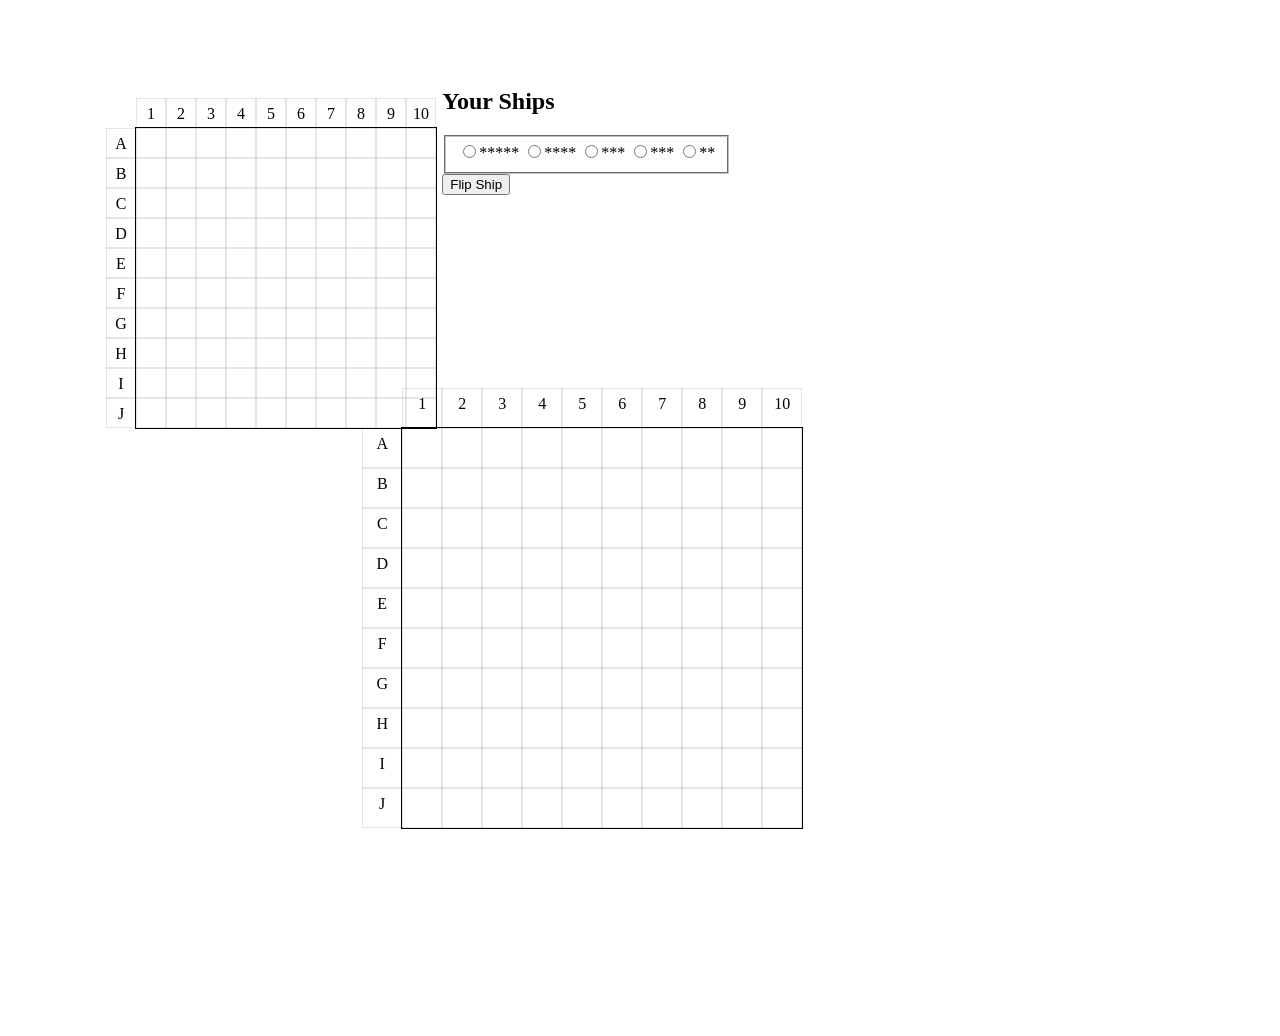
==== index.html @ b9063827 "restucture" ====
<!doctype html>
<html class="no-js" lang="">
    <head>
        <meta charset="utf-8">
        <meta http-equiv="x-ua-compatible" content="ie=edge">
        <title>Battleship!</title>
        <meta name="viewport" content="width=device-width, initial-scale=1">
        <link rel="manifest" href="site.webmanifest">
        <link rel="stylesheet" href="css/main.css">
    </head>
    <body>
	<div id="app">
		<div class="board opponent">
			<div class="legend axis-x">
				<div class="point" style="width:10%;height:10%">1</div>
				<div class="point" style="width:10%;height:10%">2</div>
				<div class="point" style="width:10%;height:10%">3</div>
				<div class="point" style="width:10%;height:10%">4</div>
				<div class="point" style="width:10%;height:10%">5</div>
				<div class="point" style="width:10%;height:10%">6</div>
				<div class="point" style="width:10%;height:10%">7</div>
				<div class="point" style="width:10%;height:10%">8</div>
				<div class="point" style="width:10%;height:10%">9</div>
				<div class="point" style="width:10%;height:10%">10</div>
			</div>
			<div class="legend axis-y">
				<div class="point" style="width:10%;height:10%">A</div>
				<div class="point" style="width:10%;height:10%">B</div>
				<div class="point" style="width:10%;height:10%">C</div>
				<div class="point" style="width:10%;height:10%">D</div>
				<div class="point" style="width:10%;height:10%">E</div>
				<div class="point" style="width:10%;height:10%">F</div>
				<div class="point" style="width:10%;height:10%">G</div>
				<div class="point" style="width:10%;height:10%">H</div>
				<div class="point" style="width:10%;height:10%">I</div>
				<div class="point" style="width:10%;height:10%">J</div>
			</div>
			<!-- INSTEAD OF DATA-COORDINATE, MAP OUT BY DATA-HORIZONTAL-POINT AND DATA-VERTICAL-POINT -->
			<div class="square" style="width:10%;height:10%" data-coordinate="1,1"></div>
			<div class="square" style="width:10%;height:10%" data-coordinate="2,1"></div>
			<div class="square" style="width:10%;height:10%" data-coordinate="3,1"></div>
			<div class="square" style="width:10%;height:10%" data-coordinate="4,1"></div>
			<div class="square" style="width:10%;height:10%" data-coordinate="5,1"></div>
			<div class="square" style="width:10%;height:10%" data-coordinate="6,1"></div>
			<div class="square" style="width:10%;height:10%" data-coordinate="7,1"></div>
			<div class="square" style="width:10%;height:10%" data-coordinate="8,1"></div>
			<div class="square" style="width:10%;height:10%" data-coordinate="9,1"></div>
			<div class="square" style="width:10%;height:10%" data-coordinate="10,1"></div>

			<div class="square" style="width:10%;height:10%" data-coordinate="1,2"></div>
			<div class="square" style="width:10%;height:10%" data-coordinate="2,2"></div>
			<div class="square" style="width:10%;height:10%" data-coordinate="3,2"></div>
			<div class="square" style="width:10%;height:10%" data-coordinate="4,2"></div>
			<div class="square" style="width:10%;height:10%" data-coordinate="5,2"></div>
			<div class="square" style="width:10%;height:10%" data-coordinate="6,2"></div>
			<div class="square" style="width:10%;height:10%" data-coordinate="7,2"></div>
			<div class="square" style="width:10%;height:10%" data-coordinate="8,2"></div>
			<div class="square" style="width:10%;height:10%" data-coordinate="9,2"></div>
			<div class="square" style="width:10%;height:10%" data-coordinate="10,2"></div>

			<div class="square" style="width:10%;height:10%" data-coordinate="1,3"></div>
			<div class="square" style="width:10%;height:10%" data-coordinate="2,3"></div>
			<div class="square" style="width:10%;height:10%" data-coordinate="3,3"></div>
			<div class="square" style="width:10%;height:10%" data-coordinate="4,3"></div>
			<div class="square" style="width:10%;height:10%" data-coordinate="5,3"></div>
			<div class="square" style="width:10%;height:10%" data-coordinate="6,3"></div>
			<div class="square" style="width:10%;height:10%" data-coordinate="7,3"></div>
			<div class="square" style="width:10%;height:10%" data-coordinate="8,3"></div>
			<div class="square" style="width:10%;height:10%" data-coordinate="9,3"></div>
			<div class="square" style="width:10%;height:10%" data-coordinate="10,3"></div>

			<div class="square" style="width:10%;height:10%" data-coordinate="1,4"></div>
			<div class="square" style="width:10%;height:10%" data-coordinate="2,4"></div>
			<div class="square" style="width:10%;height:10%" data-coordinate="3,4"></div>
			<div class="square" style="width:10%;height:10%" data-coordinate="4,4"></div>
			<div class="square" style="width:10%;height:10%" data-coordinate="5,4"></div>
			<div class="square" style="width:10%;height:10%" data-coordinate="6,4"></div>
			<div class="square" style="width:10%;height:10%" data-coordinate="7,4"></div>
			<div class="square" style="width:10%;height:10%" data-coordinate="8,4"></div>
			<div class="square" style="width:10%;height:10%" data-coordinate="9,4"></div>
			<div class="square" style="width:10%;height:10%" data-coordinate="10,4"></div>

			<div class="square" style="width:10%;height:10%" data-coordinate="1,5"></div>
			<div class="square" style="width:10%;height:10%" data-coordinate="2,5"></div>
			<div class="square" style="width:10%;height:10%" data-coordinate="3,5"></div>
			<div class="square" style="width:10%;height:10%" data-coordinate="4,5"></div>
			<div class="square" style="width:10%;height:10%" data-coordinate="5,5"></div>
			<div class="square" style="width:10%;height:10%" data-coordinate="6,5"></div>
			<div class="square" style="width:10%;height:10%" data-coordinate="7,5"></div>
			<div class="square" style="width:10%;height:10%" data-coordinate="8,5"></div>
			<div class="square" style="width:10%;height:10%" data-coordinate="9,5"></div>
			<div class="square" style="width:10%;height:10%" data-coordinate="10,5"></div>

			<div class="square" style="width:10%;height:10%" data-coordinate="1,6"></div>
			<div class="square" style="width:10%;height:10%" data-coordinate="2,6"></div>
			<div class="square" style="width:10%;height:10%" data-coordinate="3,6"></div>
			<div class="square" style="width:10%;height:10%" data-coordinate="4,6"></div>
			<div class="square" style="width:10%;height:10%" data-coordinate="5,6"></div>
			<div class="square" style="width:10%;height:10%" data-coordinate="6,6"></div>
			<div class="square" style="width:10%;height:10%" data-coordinate="7,6"></div>
			<div class="square" style="width:10%;height:10%" data-coordinate="8,6"></div>
			<div class="square" style="width:10%;height:10%" data-coordinate="9,6"></div>
			<div class="square" style="width:10%;height:10%" data-coordinate="10,6"></div>

			<div class="square" style="width:10%;height:10%" data-coordinate="1,7"></div>
			<div class="square" style="width:10%;height:10%" data-coordinate="2,7"></div>
			<div class="square" style="width:10%;height:10%" data-coordinate="3,7"></div>
			<div class="square" style="width:10%;height:10%" data-coordinate="4,7"></div>
			<div class="square" style="width:10%;height:10%" data-coordinate="5,7"></div>
			<div class="square" style="width:10%;height:10%" data-coordinate="6,7"></div>
			<div class="square" style="width:10%;height:10%" data-coordinate="7,7"></div>
			<div class="square" style="width:10%;height:10%" data-coordinate="8,7"></div>
			<div class="square" style="width:10%;height:10%" data-coordinate="9,7"></div>
			<div class="square" style="width:10%;height:10%" data-coordinate="10,7"></div>

			<div class="square" style="width:10%;height:10%" data-coordinate="1,8"></div>
			<div class="square" style="width:10%;height:10%" data-coordinate="2,8"></div>
			<div class="square" style="width:10%;height:10%" data-coordinate="3,8"></div>
			<div class="square" style="width:10%;height:10%" data-coordinate="4,8"></div>
			<div class="square" style="width:10%;height:10%" data-coordinate="5,8"></div>
			<div class="square" style="width:10%;height:10%" data-coordinate="6,8"></div>
			<div class="square" style="width:10%;height:10%" data-coordinate="7,8"></div>
			<div class="square" style="width:10%;height:10%" data-coordinate="8,8"></div>
			<div class="square" style="width:10%;height:10%" data-coordinate="9,8"></div>
			<div class="square" style="width:10%;height:10%" data-coordinate="10,8"></div>

			<div class="square" style="width:10%;height:10%" data-coordinate="1,9"></div>
			<div class="square" style="width:10%;height:10%" data-coordinate="2,9"></div>
			<div class="square" style="width:10%;height:10%" data-coordinate="3,9"></div>
			<div class="square" style="width:10%;height:10%" data-coordinate="4,9"></div>
			<div class="square" style="width:10%;height:10%" data-coordinate="5,9"></div>
			<div class="square" style="width:10%;height:10%" data-coordinate="6,9"></div>
			<div class="square" style="width:10%;height:10%" data-coordinate="7,9"></div>
			<div class="square" style="width:10%;height:10%" data-coordinate="8,9"></div>
			<div class="square" style="width:10%;height:10%" data-coordinate="9,9"></div>
			<div class="square" style="width:10%;height:10%" data-coordinate="10,9"></div>

			<div class="square" style="width:10%;height:10%" data-coordinate="1,10"></div>
			<div class="square" style="width:10%;height:10%" data-coordinate="2,10"></div>
			<div class="square" style="width:10%;height:10%" data-coordinate="3,10"></div>
			<div class="square" style="width:10%;height:10%" data-coordinate="4,10"></div>
			<div class="square" style="width:10%;height:10%" data-coordinate="5,10"></div>
			<div class="square" style="width:10%;height:10%" data-coordinate="6,10"></div>
			<div class="square" style="width:10%;height:10%" data-coordinate="7,10"></div>
			<div class="square" style="width:10%;height:10%" data-coordinate="8,10"></div>
			<div class="square" style="width:10%;height:10%" data-coordinate="9,10"></div>
			<div class="square" style="width:10%;height:10%" data-coordinate="10,10"></div>
		</div>		
		<div class="board player">
			<div class="ships">
				<h2>Your Ships</h2>
				<fieldset>
					<input type="radio" name="ship" value="5" data-piece="Carrier"><label>*****</label>
					<input type="radio" name="ship" value="4" data-piece="Battleship"><label>****</label>
					<input type="radio" name="ship" value="3" data-piece="Submarine"><label>***</label>
					<input type="radio" name="ship" value="3" data-piece="Cruiser"><label>***</label>
					<input type="radio" name="ship" value="2" data-piece="Destroyer"><label>**</label>
				</fieldset>
				<button id="rotateship">Flip Ship</button>
			</div>			
			<div class="legend axis-x">
				<div class="point" style="width:10%;height:10%">1</div>
				<div class="point" style="width:10%;height:10%">2</div>
				<div class="point" style="width:10%;height:10%">3</div>
				<div class="point" style="width:10%;height:10%">4</div>
				<div class="point" style="width:10%;height:10%">5</div>
				<div class="point" style="width:10%;height:10%">6</div>
				<div class="point" style="width:10%;height:10%">7</div>
				<div class="point" style="width:10%;height:10%">8</div>
				<div class="point" style="width:10%;height:10%">9</div>
				<div class="point" style="width:10%;height:10%">10</div>
			</div>
			<div class="legend axis-y">
				<div class="point" style="width:10%;height:10%">A</div>
				<div class="point" style="width:10%;height:10%">B</div>
				<div class="point" style="width:10%;height:10%">C</div>
				<div class="point" style="width:10%;height:10%">D</div>
				<div class="point" style="width:10%;height:10%">E</div>
				<div class="point" style="width:10%;height:10%">F</div>
				<div class="point" style="width:10%;height:10%">G</div>
				<div class="point" style="width:10%;height:10%">H</div>
				<div class="point" style="width:10%;height:10%">I</div>
				<div class="point" style="width:10%;height:10%">J</div>
			</div>
			<div class="square" style="width:10%;height:10%" data-coordinate="1,1"></div>
			<div class="square" style="width:10%;height:10%" data-coordinate="2,1"></div>
			<div class="square" style="width:10%;height:10%" data-coordinate="3,1"></div>
			<div class="square" style="width:10%;height:10%" data-coordinate="4,1"></div>
			<div class="square" style="width:10%;height:10%" data-coordinate="5,1"></div>
			<div class="square" style="width:10%;height:10%" data-coordinate="6,1"></div>
			<div class="square" style="width:10%;height:10%" data-coordinate="7,1"></div>
			<div class="square" style="width:10%;height:10%" data-coordinate="8,1"></div>
			<div class="square" style="width:10%;height:10%" data-coordinate="9,1"></div>
			<div class="square" style="width:10%;height:10%" data-coordinate="10,1"></div>

			<div class="square" style="width:10%;height:10%" data-coordinate="1,2"></div>
			<div class="square" style="width:10%;height:10%" data-coordinate="2,2"></div>
			<div class="square" style="width:10%;height:10%" data-coordinate="3,2"></div>
			<div class="square" style="width:10%;height:10%" data-coordinate="4,2"></div>
			<div class="square" style="width:10%;height:10%" data-coordinate="5,2"></div>
			<div class="square" style="width:10%;height:10%" data-coordinate="6,2"></div>
			<div class="square" style="width:10%;height:10%" data-coordinate="7,2"></div>
			<div class="square" style="width:10%;height:10%" data-coordinate="8,2"></div>
			<div class="square" style="width:10%;height:10%" data-coordinate="9,2"></div>
			<div class="square" style="width:10%;height:10%" data-coordinate="10,2"></div>

			<div class="square" style="width:10%;height:10%" data-coordinate="1,3"></div>
			<div class="square" style="width:10%;height:10%" data-coordinate="2,3"></div>
			<div class="square" style="width:10%;height:10%" data-coordinate="3,3"></div>
			<div class="square" style="width:10%;height:10%" data-coordinate="4,3"></div>
			<div class="square" style="width:10%;height:10%" data-coordinate="5,3"></div>
			<div class="square" style="width:10%;height:10%" data-coordinate="6,3"></div>
			<div class="square" style="width:10%;height:10%" data-coordinate="7,3"></div>
			<div class="square" style="width:10%;height:10%" data-coordinate="8,3"></div>
			<div class="square" style="width:10%;height:10%" data-coordinate="9,3"></div>
			<div class="square" style="width:10%;height:10%" data-coordinate="10,3"></div>

			<div class="square" style="width:10%;height:10%" data-coordinate="1,4"></div>
			<div class="square" style="width:10%;height:10%" data-coordinate="2,4"></div>
			<div class="square" style="width:10%;height:10%" data-coordinate="3,4"></div>
			<div class="square" style="width:10%;height:10%" data-coordinate="4,4"></div>
			<div class="square" style="width:10%;height:10%" data-coordinate="5,4"></div>
			<div class="square" style="width:10%;height:10%" data-coordinate="6,4"></div>
			<div class="square" style="width:10%;height:10%" data-coordinate="7,4"></div>
			<div class="square" style="width:10%;height:10%" data-coordinate="8,4"></div>
			<div class="square" style="width:10%;height:10%" data-coordinate="9,4"></div>
			<div class="square" style="width:10%;height:10%" data-coordinate="10,4"></div>

			<div class="square" style="width:10%;height:10%" data-coordinate="1,5"></div>
			<div class="square" style="width:10%;height:10%" data-coordinate="2,5"></div>
			<div class="square" style="width:10%;height:10%" data-coordinate="3,5"></div>
			<div class="square" style="width:10%;height:10%" data-coordinate="4,5"></div>
			<div class="square" style="width:10%;height:10%" data-coordinate="5,5"></div>
			<div class="square" style="width:10%;height:10%" data-coordinate="6,5"></div>
			<div class="square" style="width:10%;height:10%" data-coordinate="7,5"></div>
			<div class="square" style="width:10%;height:10%" data-coordinate="8,5"></div>
			<div class="square" style="width:10%;height:10%" data-coordinate="9,5"></div>
			<div class="square" style="width:10%;height:10%" data-coordinate="10,5"></div>

			<div class="square" style="width:10%;height:10%" data-coordinate="1,6"></div>
			<div class="square" style="width:10%;height:10%" data-coordinate="2,6"></div>
			<div class="square" style="width:10%;height:10%" data-coordinate="3,6"></div>
			<div class="square" style="width:10%;height:10%" data-coordinate="4,6"></div>
			<div class="square" style="width:10%;height:10%" data-coordinate="5,6"></div>
			<div class="square" style="width:10%;height:10%" data-coordinate="6,6"></div>
			<div class="square" style="width:10%;height:10%" data-coordinate="7,6"></div>
			<div class="square" style="width:10%;height:10%" data-coordinate="8,6"></div>
			<div class="square" style="width:10%;height:10%" data-coordinate="9,6"></div>
			<div class="square" style="width:10%;height:10%" data-coordinate="10,6"></div>

			<div class="square" style="width:10%;height:10%" data-coordinate="1,7"></div>
			<div class="square" style="width:10%;height:10%" data-coordinate="2,7"></div>
			<div class="square" style="width:10%;height:10%" data-coordinate="3,7"></div>
			<div class="square" style="width:10%;height:10%" data-coordinate="4,7"></div>
			<div class="square" style="width:10%;height:10%" data-coordinate="5,7"></div>
			<div class="square" style="width:10%;height:10%" data-coordinate="6,7"></div>
			<div class="square" style="width:10%;height:10%" data-coordinate="7,7"></div>
			<div class="square" style="width:10%;height:10%" data-coordinate="8,7"></div>
			<div class="square" style="width:10%;height:10%" data-coordinate="9,7"></div>
			<div class="square" style="width:10%;height:10%" data-coordinate="10,7"></div>

			<div class="square" style="width:10%;height:10%" data-coordinate="1,8"></div>
			<div class="square" style="width:10%;height:10%" data-coordinate="2,8"></div>
			<div class="square" style="width:10%;height:10%" data-coordinate="3,8"></div>
			<div class="square" style="width:10%;height:10%" data-coordinate="4,8"></div>
			<div class="square" style="width:10%;height:10%" data-coordinate="5,8"></div>
			<div class="square" style="width:10%;height:10%" data-coordinate="6,8"></div>
			<div class="square" style="width:10%;height:10%" data-coordinate="7,8"></div>
			<div class="square" style="width:10%;height:10%" data-coordinate="8,8"></div>
			<div class="square" style="width:10%;height:10%" data-coordinate="9,8"></div>
			<div class="square" style="width:10%;height:10%" data-coordinate="10,8"></div>

			<div class="square" style="width:10%;height:10%" data-coordinate="1,9"></div>
			<div class="square" style="width:10%;height:10%" data-coordinate="2,9"></div>
			<div class="square" style="width:10%;height:10%" data-coordinate="3,9"></div>
			<div class="square" style="width:10%;height:10%" data-coordinate="4,9"></div>
			<div class="square" style="width:10%;height:10%" data-coordinate="5,9"></div>
			<div class="square" style="width:10%;height:10%" data-coordinate="6,9"></div>
			<div class="square" style="width:10%;height:10%" data-coordinate="7,9"></div>
			<div class="square" style="width:10%;height:10%" data-coordinate="8,9"></div>
			<div class="square" style="width:10%;height:10%" data-coordinate="9,9"></div>
			<div class="square" style="width:10%;height:10%" data-coordinate="10,9"></div>

			<div class="square" style="width:10%;height:10%" data-coordinate="1,10"></div>
			<div class="square" style="width:10%;height:10%" data-coordinate="2,10"></div>
			<div class="square" style="width:10%;height:10%" data-coordinate="3,10"></div>
			<div class="square" style="width:10%;height:10%" data-coordinate="4,10"></div>
			<div class="square" style="width:10%;height:10%" data-coordinate="5,10"></div>
			<div class="square" style="width:10%;height:10%" data-coordinate="6,10"></div>
			<div class="square" style="width:10%;height:10%" data-coordinate="7,10"></div>
			<div class="square" style="width:10%;height:10%" data-coordinate="8,10"></div>
			<div class="square" style="width:10%;height:10%" data-coordinate="9,10"></div>
			<div class="square" style="width:10%;height:10%" data-coordinate="10,10"></div>
		</div>
	</div>
    <script src="js/script.js"></script>
    </body>
</html>
---- css/main.css ----
#app {
	display: block;
	width: 100vw;
	height: 100vh;
}

.board {
	display: block;
	outline: 1px solid black;
	width: 400px;
	height: 400px;
	position: relative;
}

.board.opponent {
	width: 300px;
	height: 300px;
	margin: 10%;
}

.board:not(.opponent) {
	margin: -10% 20% 10% 30.8%;
}

.board .square {
	position: relative;
	display: inline-block;
	float: left;
	-webkit-box-shadow: inset 0 0 1px black;
	box-shadow: inset 0 0 1px black;
}

.board .square[data-active="active"] {
	background: rgba(190,210,200, .5);
}

.board .square[data-save="saved"] {
	background: rgba(190,210,255, .5);
}

.board [data-hit="true"] {
	background: red;
	pointer-events: none;
}

/* .board .square:hover {
	-webkit-box-shadow: inset 0 0 5px rgb(0,255,0);
	box-shadow: inset 0 0 5px rgb(0,255,0);
} */

.board .square:active {
	background: rgb(100,255,200);
	cursor: pointer;
}
/* .board .square:hover:before {
	content: attr(data-coordinate);
	text-transform: uppercase;
	position: absolute;
	top: 50%;
	left: 50%;
	-webkit-transform: translate(-50%,-50%);
	-ms-transform: translate(-50%,-50%);
	-o-transform: translate(-50%,-50%);
	transform: translate(-50%,-50%);
} */
.board .legend {
	position: absolute;
	height: 100%;
	width: 100%;
}
.board .legend .point {
	display: block;
	text-align: center;
	line-height: 200%;
	-webkit-box-shadow: inset 0 0 1px black;
	box-shadow: inset 0 0 1px black;
}
.board .legend.axis-x {
	top: -10%;
}
.board .legend.axis-x .point {
	float: left;
}
.board .legend.axis-y {
	top:  0;
	left: -10%;
}

.ships {
	position: absolute;
	top: -90%;
	left: 10%;
}
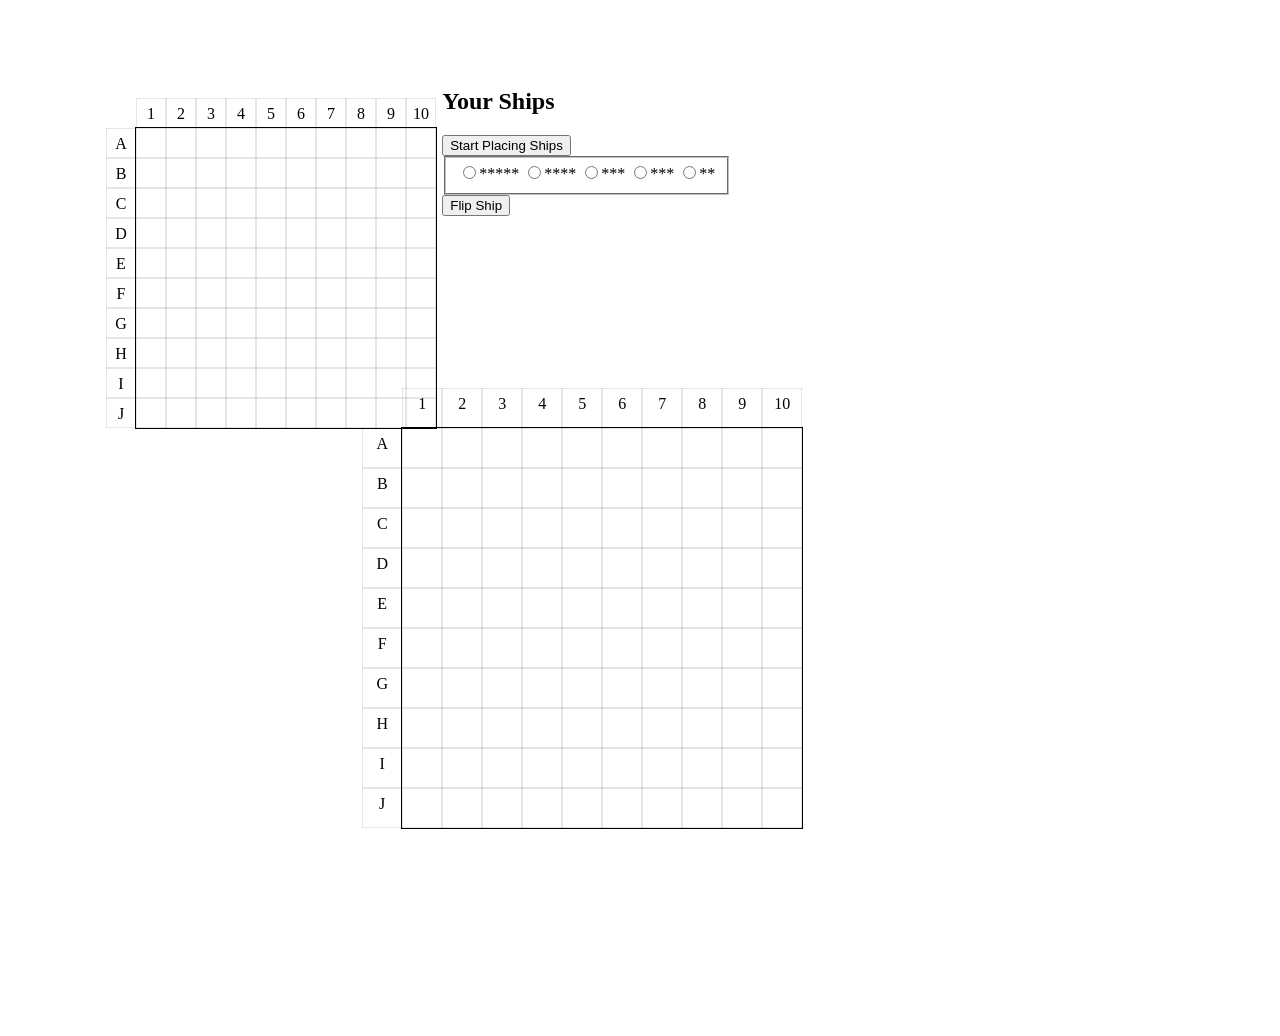
==== commit 58854d61: "add a start button; attempt to encapsulate the selection process" ====
--- a/index.html
+++ b/index.html
@@ -149,6 +149,7 @@
 		<div class="board player">
 			<div class="ships">
 				<h2>Your Ships</h2>
+				<button id="startselection">Start Placing Ships</button>
 				<fieldset>
 					<input type="radio" name="ship" value="5" data-piece="Carrier"><label>*****</label>
 					<input type="radio" name="ship" value="4" data-piece="Battleship"><label>****</label>
--- a/css/main.css
+++ b/css/main.css
@@ -90,4 +90,12 @@
 	position: absolute;
 	top: -90%;
 	left: 10%;
+}
+
+.ships [name="ship"] {
+
+}
+
+.ships [name="ship"][disabled], .ships [name="ship"][disabled] + label {
+	opacity: .5
 }
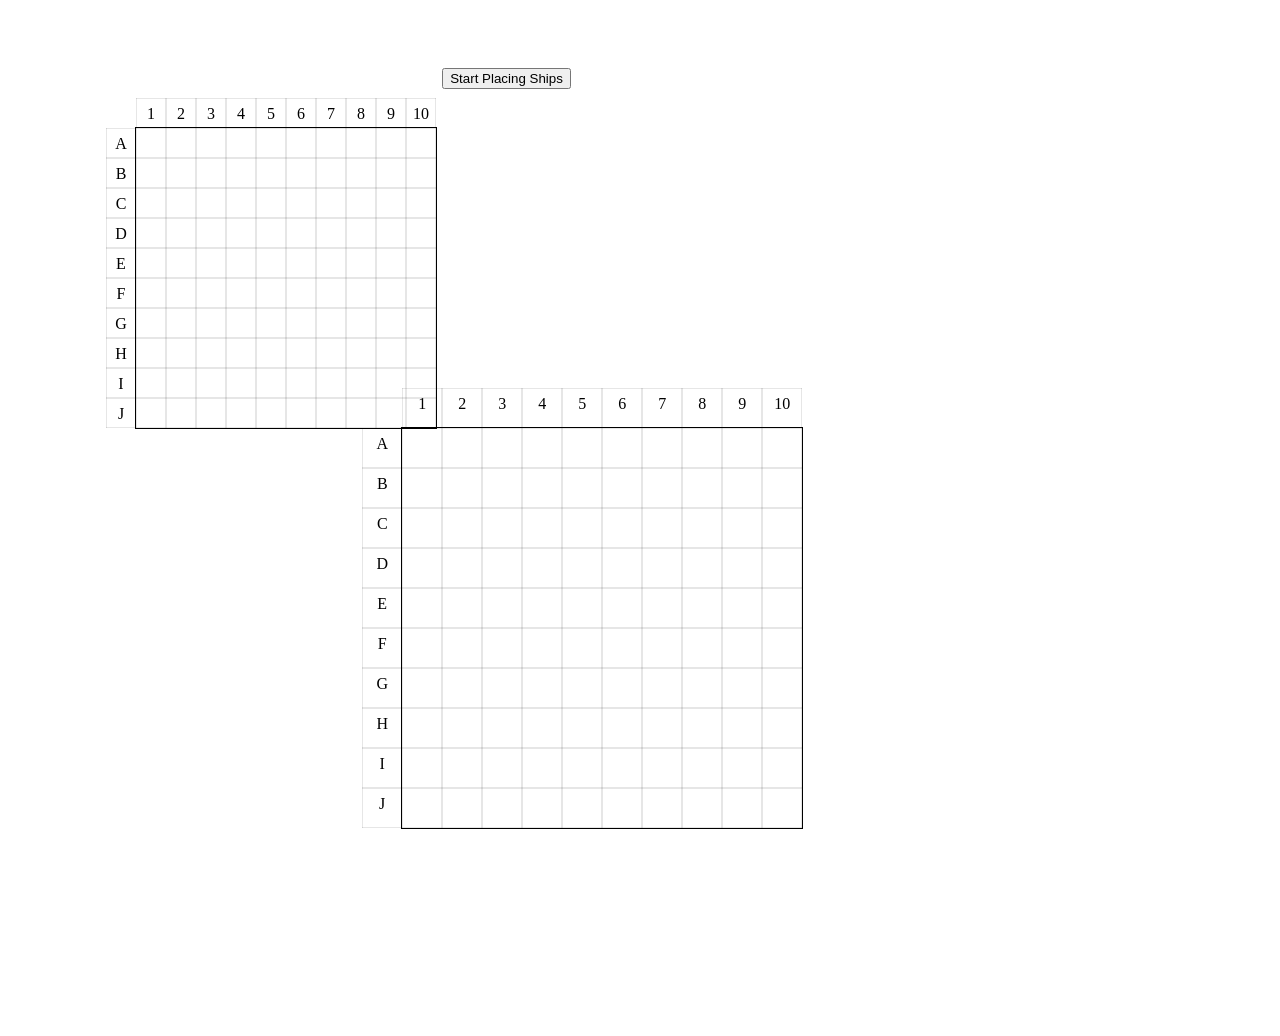
==== commit fb847ca3: "refactor duplications in js, add new button and style to start selection process" ====
--- a/index.html
+++ b/index.html
@@ -148,16 +148,18 @@
 		</div>		
 		<div class="board player">
 			<div class="ships">
-				<h2>Your Ships</h2>
 				<button id="startselection">Start Placing Ships</button>
-				<fieldset>
-					<input type="radio" name="ship" value="5" data-piece="Carrier"><label>*****</label>
-					<input type="radio" name="ship" value="4" data-piece="Battleship"><label>****</label>
-					<input type="radio" name="ship" value="3" data-piece="Submarine"><label>***</label>
-					<input type="radio" name="ship" value="3" data-piece="Cruiser"><label>***</label>
-					<input type="radio" name="ship" value="2" data-piece="Destroyer"><label>**</label>
-				</fieldset>
-				<button id="rotateship">Flip Ship</button>
+				<div class="controls">
+					<h2>Your Ships</h2>
+					<fieldset>
+						<input type="radio" name="ship" value="5" data-piece="Carrier"><label>*****</label>
+						<input type="radio" name="ship" value="4" data-piece="Battleship"><label>****</label>
+						<input type="radio" name="ship" value="3" data-piece="Submarine"><label>***</label>
+						<input type="radio" name="ship" value="3" data-piece="Cruiser"><label>***</label>
+						<input type="radio" name="ship" value="2" data-piece="Destroyer"><label>**</label>
+					</fieldset>
+					<button id="rotateship">Flip Ship</button>
+				</div>
 			</div>			
 			<div class="legend axis-x">
 				<div class="point" style="width:10%;height:10%">1</div>
--- a/css/main.css
+++ b/css/main.css
@@ -98,4 +98,8 @@
 
 .ships [name="ship"][disabled], .ships [name="ship"][disabled] + label {
 	opacity: .5
+}
+
+.ships .controls {
+	display: none;
 }
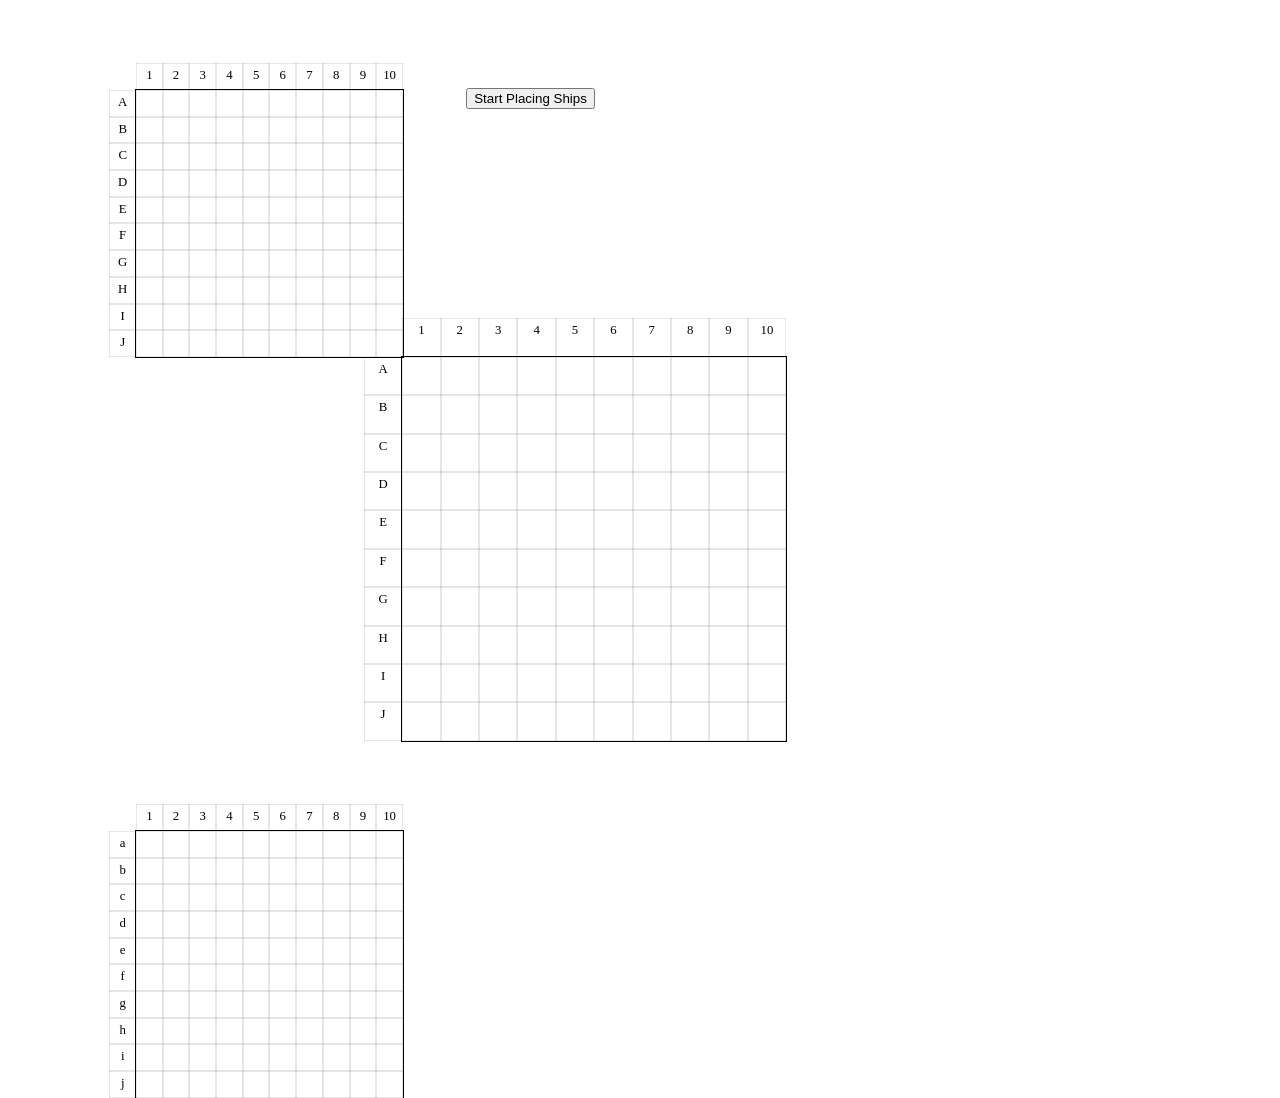
==== commit ecea216a: "first of two step generative approach to building out the game board(s)" ====
--- a/index.html
+++ b/index.html
@@ -10,7 +10,7 @@
     </head>
     <body>
 	<div id="app">
-		<div class="board opponent">
+		<div class="board opponent player1">
 			<div class="legend axis-x">
 				<div class="point" style="width:10%;height:10%">1</div>
 				<div class="point" style="width:10%;height:10%">2</div>
@@ -146,7 +146,7 @@
 			<div class="square" style="width:10%;height:10%" data-coordinate="9,10"></div>
 			<div class="square" style="width:10%;height:10%" data-coordinate="10,10"></div>
 		</div>		
-		<div class="board player">
+		<div class="board player player1">
 			<div class="ships">
 				<button id="startselection">Start Placing Ships</button>
 				<div class="controls">
--- a/css/main.css
+++ b/css/main.css
@@ -2,24 +2,25 @@
 	display: block;
 	width: 100vw;
 	height: 100vh;
+	font-size: 1vw;
 }
 
 .board {
 	display: block;
 	outline: 1px solid black;
-	width: 400px;
-	height: 400px;
+	width: 30vw;
+	height: 30vw;
 	position: relative;
 }
 
 .board.opponent {
-	width: 300px;
-	height: 300px;
-	margin: 10%;
+	width: 20.85vw;
+	height: 20.85vw;
+	margin: 10vh 10vw;
 }
 
 .board:not(.opponent) {
-	margin: -10% 20% 10% 30.8%;
+	margin: -10vh 20vw 10vh 30.8vw;
 }
 
 .board .square {
@@ -28,6 +29,8 @@
 	float: left;
 	-webkit-box-shadow: inset 0 0 1px black;
 	box-shadow: inset 0 0 1px black;
+	width:10%;
+	height:10%
 }
 
 .board .square[data-active="active"] {
@@ -74,6 +77,8 @@
 	line-height: 200%;
 	-webkit-box-shadow: inset 0 0 1px black;
 	box-shadow: inset 0 0 1px black;
+	width:10%;
+	height:10%
 }
 .board .legend.axis-x {
 	top: -10%;
@@ -88,8 +93,8 @@
 
 .ships {
 	position: absolute;
-	top: -90%;
-	left: 10%;
+	top: -70%;
+	left: 5vw;
 }
 
 .ships [name="ship"] {
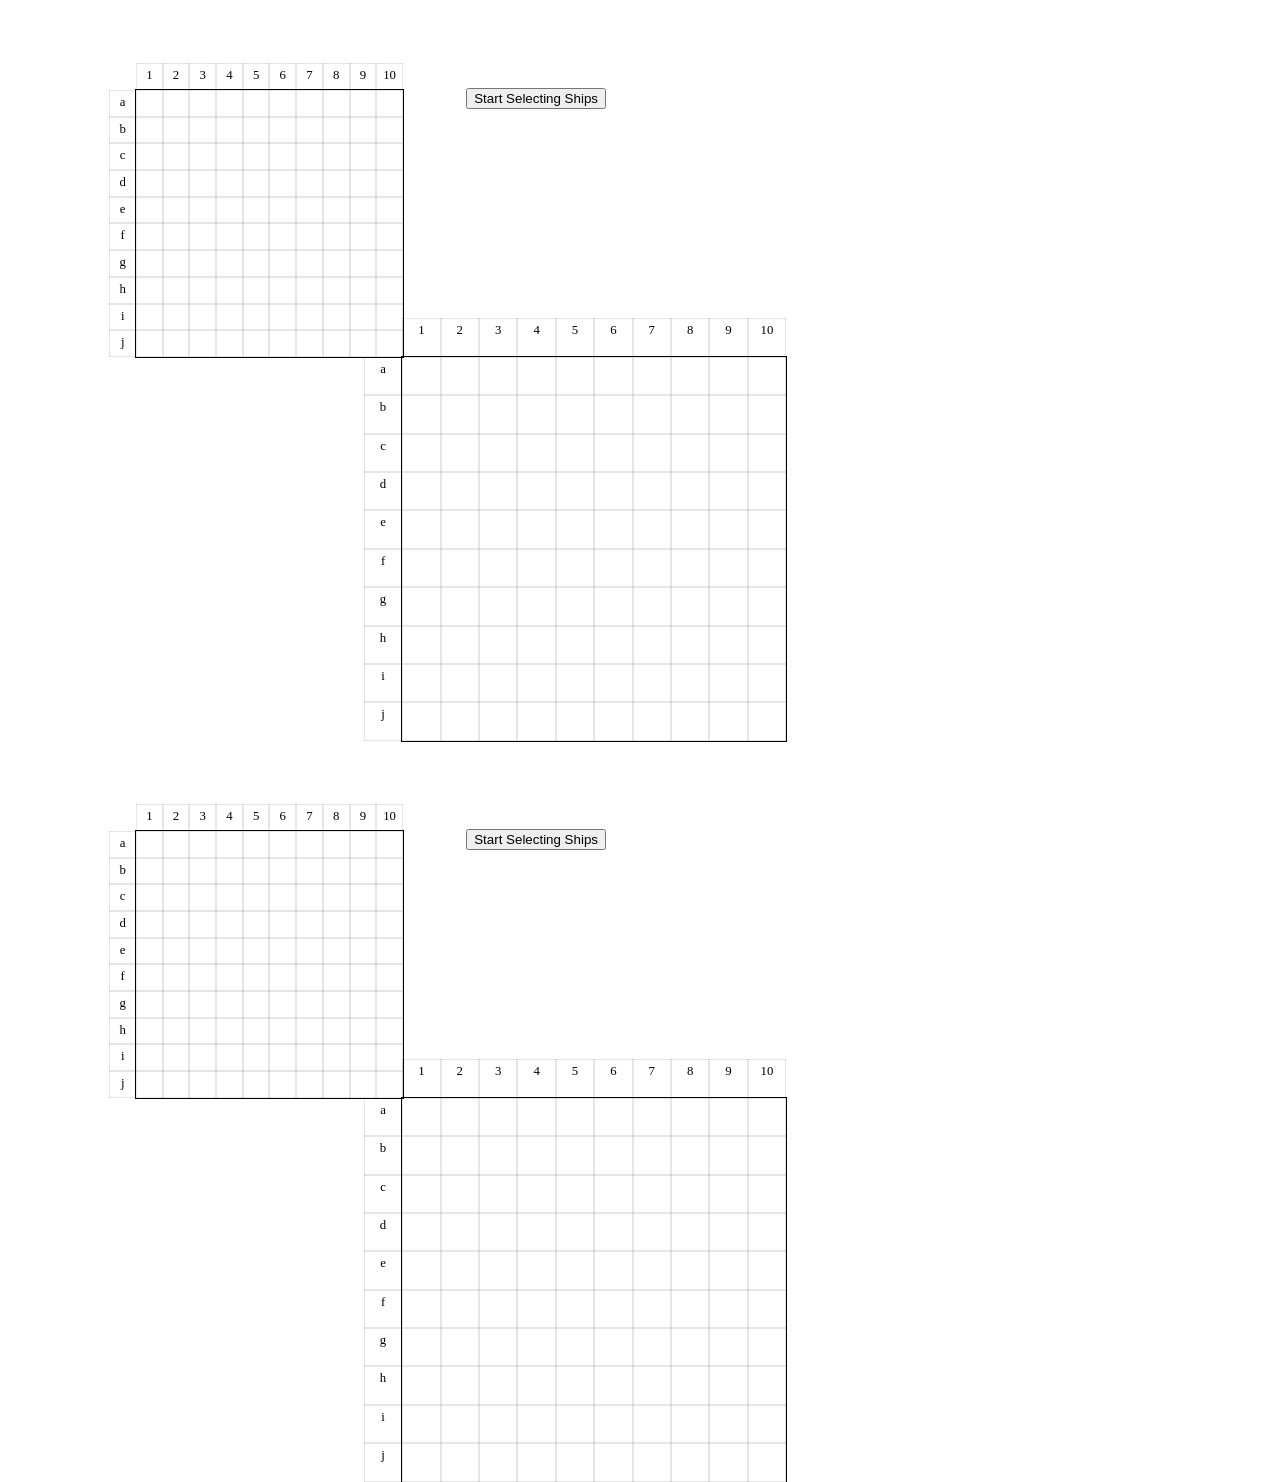
==== commit 4c2097f8: "keep reference of board layout for later" ====
--- a/index.html
+++ b/index.html
@@ -10,6 +10,7 @@
     </head>
     <body>
 	<div id="app">
+<!-- for reference
 		<div class="board opponent player1">
 			<div class="legend axis-x">
 				<div class="point" style="width:10%;height:10%">1</div>
@@ -35,7 +36,6 @@
 				<div class="point" style="width:10%;height:10%">I</div>
 				<div class="point" style="width:10%;height:10%">J</div>
 			</div>
-			<!-- INSTEAD OF DATA-COORDINATE, MAP OUT BY DATA-HORIZONTAL-POINT AND DATA-VERTICAL-POINT -->
 			<div class="square" style="width:10%;height:10%" data-coordinate="1,1"></div>
 			<div class="square" style="width:10%;height:10%" data-coordinate="2,1"></div>
 			<div class="square" style="width:10%;height:10%" data-coordinate="3,1"></div>
@@ -295,7 +295,8 @@
 			<div class="square" style="width:10%;height:10%" data-coordinate="9,10"></div>
 			<div class="square" style="width:10%;height:10%" data-coordinate="10,10"></div>
 		</div>
-	</div>
+
+ -->	</div>
     <script src="js/script.js"></script>
     </body>
 </html>
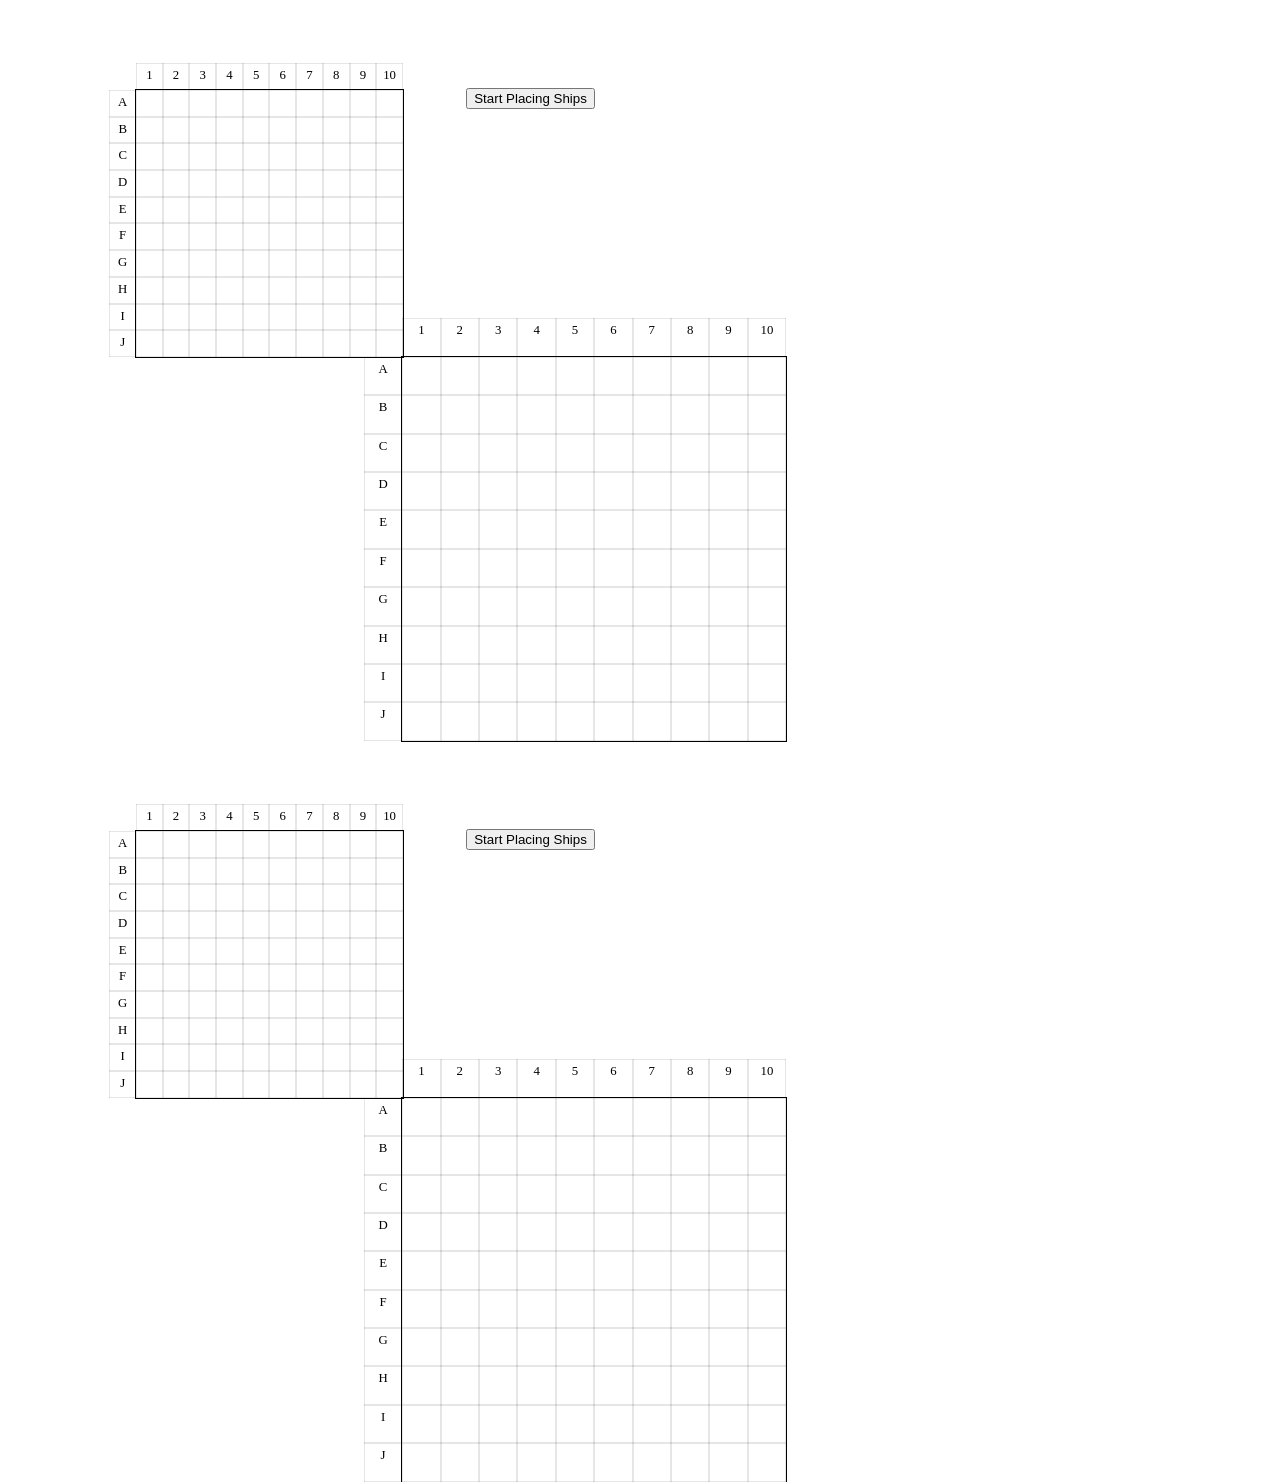
==== commit b1b839b8: "revert back to hardcoded DOM, keep commented out templating attempt" ====
--- a/index.html
+++ b/index.html
@@ -10,7 +10,6 @@
     </head>
     <body>
 	<div id="app">
-<!-- for reference
 		<div class="board opponent player1">
 			<div class="legend axis-x">
 				<div class="point" style="width:10%;height:10%">1</div>
@@ -148,7 +147,7 @@
 		</div>		
 		<div class="board player player1">
 			<div class="ships">
-				<button id="startselection">Start Placing Ships</button>
+				<button data-start="startselection">Start Placing Ships</button>
 				<div class="controls">
 					<h2>Your Ships</h2>
 					<fieldset>
@@ -158,7 +157,7 @@
 						<input type="radio" name="ship" value="3" data-piece="Cruiser"><label>***</label>
 						<input type="radio" name="ship" value="2" data-piece="Destroyer"><label>**</label>
 					</fieldset>
-					<button id="rotateship">Flip Ship</button>
+					<button data-rotate="rotateship">Flip Ship</button>
 				</div>
 			</div>			
 			<div class="legend axis-x">
@@ -296,7 +295,291 @@
 			<div class="square" style="width:10%;height:10%" data-coordinate="10,10"></div>
 		</div>
 
- -->	</div>
+		<div class="board opponent player2">
+			<div class="legend axis-x">
+				<div class="point" style="width:10%;height:10%">1</div>
+				<div class="point" style="width:10%;height:10%">2</div>
+				<div class="point" style="width:10%;height:10%">3</div>
+				<div class="point" style="width:10%;height:10%">4</div>
+				<div class="point" style="width:10%;height:10%">5</div>
+				<div class="point" style="width:10%;height:10%">6</div>
+				<div class="point" style="width:10%;height:10%">7</div>
+				<div class="point" style="width:10%;height:10%">8</div>
+				<div class="point" style="width:10%;height:10%">9</div>
+				<div class="point" style="width:10%;height:10%">10</div>
+			</div>
+			<div class="legend axis-y">
+				<div class="point" style="width:10%;height:10%">A</div>
+				<div class="point" style="width:10%;height:10%">B</div>
+				<div class="point" style="width:10%;height:10%">C</div>
+				<div class="point" style="width:10%;height:10%">D</div>
+				<div class="point" style="width:10%;height:10%">E</div>
+				<div class="point" style="width:10%;height:10%">F</div>
+				<div class="point" style="width:10%;height:10%">G</div>
+				<div class="point" style="width:10%;height:10%">H</div>
+				<div class="point" style="width:10%;height:10%">I</div>
+				<div class="point" style="width:10%;height:10%">J</div>
+			</div>
+			<div class="square" style="width:10%;height:10%" data-coordinate="1,1"></div>
+			<div class="square" style="width:10%;height:10%" data-coordinate="2,1"></div>
+			<div class="square" style="width:10%;height:10%" data-coordinate="3,1"></div>
+			<div class="square" style="width:10%;height:10%" data-coordinate="4,1"></div>
+			<div class="square" style="width:10%;height:10%" data-coordinate="5,1"></div>
+			<div class="square" style="width:10%;height:10%" data-coordinate="6,1"></div>
+			<div class="square" style="width:10%;height:10%" data-coordinate="7,1"></div>
+			<div class="square" style="width:10%;height:10%" data-coordinate="8,1"></div>
+			<div class="square" style="width:10%;height:10%" data-coordinate="9,1"></div>
+			<div class="square" style="width:10%;height:10%" data-coordinate="10,1"></div>
+
+			<div class="square" style="width:10%;height:10%" data-coordinate="1,2"></div>
+			<div class="square" style="width:10%;height:10%" data-coordinate="2,2"></div>
+			<div class="square" style="width:10%;height:10%" data-coordinate="3,2"></div>
+			<div class="square" style="width:10%;height:10%" data-coordinate="4,2"></div>
+			<div class="square" style="width:10%;height:10%" data-coordinate="5,2"></div>
+			<div class="square" style="width:10%;height:10%" data-coordinate="6,2"></div>
+			<div class="square" style="width:10%;height:10%" data-coordinate="7,2"></div>
+			<div class="square" style="width:10%;height:10%" data-coordinate="8,2"></div>
+			<div class="square" style="width:10%;height:10%" data-coordinate="9,2"></div>
+			<div class="square" style="width:10%;height:10%" data-coordinate="10,2"></div>
+
+			<div class="square" style="width:10%;height:10%" data-coordinate="1,3"></div>
+			<div class="square" style="width:10%;height:10%" data-coordinate="2,3"></div>
+			<div class="square" style="width:10%;height:10%" data-coordinate="3,3"></div>
+			<div class="square" style="width:10%;height:10%" data-coordinate="4,3"></div>
+			<div class="square" style="width:10%;height:10%" data-coordinate="5,3"></div>
+			<div class="square" style="width:10%;height:10%" data-coordinate="6,3"></div>
+			<div class="square" style="width:10%;height:10%" data-coordinate="7,3"></div>
+			<div class="square" style="width:10%;height:10%" data-coordinate="8,3"></div>
+			<div class="square" style="width:10%;height:10%" data-coordinate="9,3"></div>
+			<div class="square" style="width:10%;height:10%" data-coordinate="10,3"></div>
+
+			<div class="square" style="width:10%;height:10%" data-coordinate="1,4"></div>
+			<div class="square" style="width:10%;height:10%" data-coordinate="2,4"></div>
+			<div class="square" style="width:10%;height:10%" data-coordinate="3,4"></div>
+			<div class="square" style="width:10%;height:10%" data-coordinate="4,4"></div>
+			<div class="square" style="width:10%;height:10%" data-coordinate="5,4"></div>
+			<div class="square" style="width:10%;height:10%" data-coordinate="6,4"></div>
+			<div class="square" style="width:10%;height:10%" data-coordinate="7,4"></div>
+			<div class="square" style="width:10%;height:10%" data-coordinate="8,4"></div>
+			<div class="square" style="width:10%;height:10%" data-coordinate="9,4"></div>
+			<div class="square" style="width:10%;height:10%" data-coordinate="10,4"></div>
+
+			<div class="square" style="width:10%;height:10%" data-coordinate="1,5"></div>
+			<div class="square" style="width:10%;height:10%" data-coordinate="2,5"></div>
+			<div class="square" style="width:10%;height:10%" data-coordinate="3,5"></div>
+			<div class="square" style="width:10%;height:10%" data-coordinate="4,5"></div>
+			<div class="square" style="width:10%;height:10%" data-coordinate="5,5"></div>
+			<div class="square" style="width:10%;height:10%" data-coordinate="6,5"></div>
+			<div class="square" style="width:10%;height:10%" data-coordinate="7,5"></div>
+			<div class="square" style="width:10%;height:10%" data-coordinate="8,5"></div>
+			<div class="square" style="width:10%;height:10%" data-coordinate="9,5"></div>
+			<div class="square" style="width:10%;height:10%" data-coordinate="10,5"></div>
+
+			<div class="square" style="width:10%;height:10%" data-coordinate="1,6"></div>
+			<div class="square" style="width:10%;height:10%" data-coordinate="2,6"></div>
+			<div class="square" style="width:10%;height:10%" data-coordinate="3,6"></div>
+			<div class="square" style="width:10%;height:10%" data-coordinate="4,6"></div>
+			<div class="square" style="width:10%;height:10%" data-coordinate="5,6"></div>
+			<div class="square" style="width:10%;height:10%" data-coordinate="6,6"></div>
+			<div class="square" style="width:10%;height:10%" data-coordinate="7,6"></div>
+			<div class="square" style="width:10%;height:10%" data-coordinate="8,6"></div>
+			<div class="square" style="width:10%;height:10%" data-coordinate="9,6"></div>
+			<div class="square" style="width:10%;height:10%" data-coordinate="10,6"></div>
+
+			<div class="square" style="width:10%;height:10%" data-coordinate="1,7"></div>
+			<div class="square" style="width:10%;height:10%" data-coordinate="2,7"></div>
+			<div class="square" style="width:10%;height:10%" data-coordinate="3,7"></div>
+			<div class="square" style="width:10%;height:10%" data-coordinate="4,7"></div>
+			<div class="square" style="width:10%;height:10%" data-coordinate="5,7"></div>
+			<div class="square" style="width:10%;height:10%" data-coordinate="6,7"></div>
+			<div class="square" style="width:10%;height:10%" data-coordinate="7,7"></div>
+			<div class="square" style="width:10%;height:10%" data-coordinate="8,7"></div>
+			<div class="square" style="width:10%;height:10%" data-coordinate="9,7"></div>
+			<div class="square" style="width:10%;height:10%" data-coordinate="10,7"></div>
+
+			<div class="square" style="width:10%;height:10%" data-coordinate="1,8"></div>
+			<div class="square" style="width:10%;height:10%" data-coordinate="2,8"></div>
+			<div class="square" style="width:10%;height:10%" data-coordinate="3,8"></div>
+			<div class="square" style="width:10%;height:10%" data-coordinate="4,8"></div>
+			<div class="square" style="width:10%;height:10%" data-coordinate="5,8"></div>
+			<div class="square" style="width:10%;height:10%" data-coordinate="6,8"></div>
+			<div class="square" style="width:10%;height:10%" data-coordinate="7,8"></div>
+			<div class="square" style="width:10%;height:10%" data-coordinate="8,8"></div>
+			<div class="square" style="width:10%;height:10%" data-coordinate="9,8"></div>
+			<div class="square" style="width:10%;height:10%" data-coordinate="10,8"></div>
+
+			<div class="square" style="width:10%;height:10%" data-coordinate="1,9"></div>
+			<div class="square" style="width:10%;height:10%" data-coordinate="2,9"></div>
+			<div class="square" style="width:10%;height:10%" data-coordinate="3,9"></div>
+			<div class="square" style="width:10%;height:10%" data-coordinate="4,9"></div>
+			<div class="square" style="width:10%;height:10%" data-coordinate="5,9"></div>
+			<div class="square" style="width:10%;height:10%" data-coordinate="6,9"></div>
+			<div class="square" style="width:10%;height:10%" data-coordinate="7,9"></div>
+			<div class="square" style="width:10%;height:10%" data-coordinate="8,9"></div>
+			<div class="square" style="width:10%;height:10%" data-coordinate="9,9"></div>
+			<div class="square" style="width:10%;height:10%" data-coordinate="10,9"></div>
+
+			<div class="square" style="width:10%;height:10%" data-coordinate="1,10"></div>
+			<div class="square" style="width:10%;height:10%" data-coordinate="2,10"></div>
+			<div class="square" style="width:10%;height:10%" data-coordinate="3,10"></div>
+			<div class="square" style="width:10%;height:10%" data-coordinate="4,10"></div>
+			<div class="square" style="width:10%;height:10%" data-coordinate="5,10"></div>
+			<div class="square" style="width:10%;height:10%" data-coordinate="6,10"></div>
+			<div class="square" style="width:10%;height:10%" data-coordinate="7,10"></div>
+			<div class="square" style="width:10%;height:10%" data-coordinate="8,10"></div>
+			<div class="square" style="width:10%;height:10%" data-coordinate="9,10"></div>
+			<div class="square" style="width:10%;height:10%" data-coordinate="10,10"></div>
+		</div>		
+		<div class="board player player2">
+			<div class="ships">
+				<button data-start="startselection">Start Placing Ships</button>
+				<div class="controls">
+					<h2>Your Ships</h2>
+					<fieldset>
+						<input type="radio" name="ship" value="5" data-piece="Carrier"><label>*****</label>
+						<input type="radio" name="ship" value="4" data-piece="Battleship"><label>****</label>
+						<input type="radio" name="ship" value="3" data-piece="Submarine"><label>***</label>
+						<input type="radio" name="ship" value="3" data-piece="Cruiser"><label>***</label>
+						<input type="radio" name="ship" value="2" data-piece="Destroyer"><label>**</label>
+					</fieldset>
+					<button data-rotate="rotateship">Flip Ship</button>
+				</div>
+			</div>			
+			<div class="legend axis-x">
+				<div class="point" style="width:10%;height:10%">1</div>
+				<div class="point" style="width:10%;height:10%">2</div>
+				<div class="point" style="width:10%;height:10%">3</div>
+				<div class="point" style="width:10%;height:10%">4</div>
+				<div class="point" style="width:10%;height:10%">5</div>
+				<div class="point" style="width:10%;height:10%">6</div>
+				<div class="point" style="width:10%;height:10%">7</div>
+				<div class="point" style="width:10%;height:10%">8</div>
+				<div class="point" style="width:10%;height:10%">9</div>
+				<div class="point" style="width:10%;height:10%">10</div>
+			</div>
+			<div class="legend axis-y">
+				<div class="point" style="width:10%;height:10%">A</div>
+				<div class="point" style="width:10%;height:10%">B</div>
+				<div class="point" style="width:10%;height:10%">C</div>
+				<div class="point" style="width:10%;height:10%">D</div>
+				<div class="point" style="width:10%;height:10%">E</div>
+				<div class="point" style="width:10%;height:10%">F</div>
+				<div class="point" style="width:10%;height:10%">G</div>
+				<div class="point" style="width:10%;height:10%">H</div>
+				<div class="point" style="width:10%;height:10%">I</div>
+				<div class="point" style="width:10%;height:10%">J</div>
+			</div>
+			<div class="square" style="width:10%;height:10%" data-coordinate="1,1"></div>
+			<div class="square" style="width:10%;height:10%" data-coordinate="2,1"></div>
+			<div class="square" style="width:10%;height:10%" data-coordinate="3,1"></div>
+			<div class="square" style="width:10%;height:10%" data-coordinate="4,1"></div>
+			<div class="square" style="width:10%;height:10%" data-coordinate="5,1"></div>
+			<div class="square" style="width:10%;height:10%" data-coordinate="6,1"></div>
+			<div class="square" style="width:10%;height:10%" data-coordinate="7,1"></div>
+			<div class="square" style="width:10%;height:10%" data-coordinate="8,1"></div>
+			<div class="square" style="width:10%;height:10%" data-coordinate="9,1"></div>
+			<div class="square" style="width:10%;height:10%" data-coordinate="10,1"></div>
+
+			<div class="square" style="width:10%;height:10%" data-coordinate="1,2"></div>
+			<div class="square" style="width:10%;height:10%" data-coordinate="2,2"></div>
+			<div class="square" style="width:10%;height:10%" data-coordinate="3,2"></div>
+			<div class="square" style="width:10%;height:10%" data-coordinate="4,2"></div>
+			<div class="square" style="width:10%;height:10%" data-coordinate="5,2"></div>
+			<div class="square" style="width:10%;height:10%" data-coordinate="6,2"></div>
+			<div class="square" style="width:10%;height:10%" data-coordinate="7,2"></div>
+			<div class="square" style="width:10%;height:10%" data-coordinate="8,2"></div>
+			<div class="square" style="width:10%;height:10%" data-coordinate="9,2"></div>
+			<div class="square" style="width:10%;height:10%" data-coordinate="10,2"></div>
+
+			<div class="square" style="width:10%;height:10%" data-coordinate="1,3"></div>
+			<div class="square" style="width:10%;height:10%" data-coordinate="2,3"></div>
+			<div class="square" style="width:10%;height:10%" data-coordinate="3,3"></div>
+			<div class="square" style="width:10%;height:10%" data-coordinate="4,3"></div>
+			<div class="square" style="width:10%;height:10%" data-coordinate="5,3"></div>
+			<div class="square" style="width:10%;height:10%" data-coordinate="6,3"></div>
+			<div class="square" style="width:10%;height:10%" data-coordinate="7,3"></div>
+			<div class="square" style="width:10%;height:10%" data-coordinate="8,3"></div>
+			<div class="square" style="width:10%;height:10%" data-coordinate="9,3"></div>
+			<div class="square" style="width:10%;height:10%" data-coordinate="10,3"></div>
+
+			<div class="square" style="width:10%;height:10%" data-coordinate="1,4"></div>
+			<div class="square" style="width:10%;height:10%" data-coordinate="2,4"></div>
+			<div class="square" style="width:10%;height:10%" data-coordinate="3,4"></div>
+			<div class="square" style="width:10%;height:10%" data-coordinate="4,4"></div>
+			<div class="square" style="width:10%;height:10%" data-coordinate="5,4"></div>
+			<div class="square" style="width:10%;height:10%" data-coordinate="6,4"></div>
+			<div class="square" style="width:10%;height:10%" data-coordinate="7,4"></div>
+			<div class="square" style="width:10%;height:10%" data-coordinate="8,4"></div>
+			<div class="square" style="width:10%;height:10%" data-coordinate="9,4"></div>
+			<div class="square" style="width:10%;height:10%" data-coordinate="10,4"></div>
+
+			<div class="square" style="width:10%;height:10%" data-coordinate="1,5"></div>
+			<div class="square" style="width:10%;height:10%" data-coordinate="2,5"></div>
+			<div class="square" style="width:10%;height:10%" data-coordinate="3,5"></div>
+			<div class="square" style="width:10%;height:10%" data-coordinate="4,5"></div>
+			<div class="square" style="width:10%;height:10%" data-coordinate="5,5"></div>
+			<div class="square" style="width:10%;height:10%" data-coordinate="6,5"></div>
+			<div class="square" style="width:10%;height:10%" data-coordinate="7,5"></div>
+			<div class="square" style="width:10%;height:10%" data-coordinate="8,5"></div>
+			<div class="square" style="width:10%;height:10%" data-coordinate="9,5"></div>
+			<div class="square" style="width:10%;height:10%" data-coordinate="10,5"></div>
+
+			<div class="square" style="width:10%;height:10%" data-coordinate="1,6"></div>
+			<div class="square" style="width:10%;height:10%" data-coordinate="2,6"></div>
+			<div class="square" style="width:10%;height:10%" data-coordinate="3,6"></div>
+			<div class="square" style="width:10%;height:10%" data-coordinate="4,6"></div>
+			<div class="square" style="width:10%;height:10%" data-coordinate="5,6"></div>
+			<div class="square" style="width:10%;height:10%" data-coordinate="6,6"></div>
+			<div class="square" style="width:10%;height:10%" data-coordinate="7,6"></div>
+			<div class="square" style="width:10%;height:10%" data-coordinate="8,6"></div>
+			<div class="square" style="width:10%;height:10%" data-coordinate="9,6"></div>
+			<div class="square" style="width:10%;height:10%" data-coordinate="10,6"></div>
+
+			<div class="square" style="width:10%;height:10%" data-coordinate="1,7"></div>
+			<div class="square" style="width:10%;height:10%" data-coordinate="2,7"></div>
+			<div class="square" style="width:10%;height:10%" data-coordinate="3,7"></div>
+			<div class="square" style="width:10%;height:10%" data-coordinate="4,7"></div>
+			<div class="square" style="width:10%;height:10%" data-coordinate="5,7"></div>
+			<div class="square" style="width:10%;height:10%" data-coordinate="6,7"></div>
+			<div class="square" style="width:10%;height:10%" data-coordinate="7,7"></div>
+			<div class="square" style="width:10%;height:10%" data-coordinate="8,7"></div>
+			<div class="square" style="width:10%;height:10%" data-coordinate="9,7"></div>
+			<div class="square" style="width:10%;height:10%" data-coordinate="10,7"></div>
+
+			<div class="square" style="width:10%;height:10%" data-coordinate="1,8"></div>
+			<div class="square" style="width:10%;height:10%" data-coordinate="2,8"></div>
+			<div class="square" style="width:10%;height:10%" data-coordinate="3,8"></div>
+			<div class="square" style="width:10%;height:10%" data-coordinate="4,8"></div>
+			<div class="square" style="width:10%;height:10%" data-coordinate="5,8"></div>
+			<div class="square" style="width:10%;height:10%" data-coordinate="6,8"></div>
+			<div class="square" style="width:10%;height:10%" data-coordinate="7,8"></div>
+			<div class="square" style="width:10%;height:10%" data-coordinate="8,8"></div>
+			<div class="square" style="width:10%;height:10%" data-coordinate="9,8"></div>
+			<div class="square" style="width:10%;height:10%" data-coordinate="10,8"></div>
+
+			<div class="square" style="width:10%;height:10%" data-coordinate="1,9"></div>
+			<div class="square" style="width:10%;height:10%" data-coordinate="2,9"></div>
+			<div class="square" style="width:10%;height:10%" data-coordinate="3,9"></div>
+			<div class="square" style="width:10%;height:10%" data-coordinate="4,9"></div>
+			<div class="square" style="width:10%;height:10%" data-coordinate="5,9"></div>
+			<div class="square" style="width:10%;height:10%" data-coordinate="6,9"></div>
+			<div class="square" style="width:10%;height:10%" data-coordinate="7,9"></div>
+			<div class="square" style="width:10%;height:10%" data-coordinate="8,9"></div>
+			<div class="square" style="width:10%;height:10%" data-coordinate="9,9"></div>
+			<div class="square" style="width:10%;height:10%" data-coordinate="10,9"></div>
+
+			<div class="square" style="width:10%;height:10%" data-coordinate="1,10"></div>
+			<div class="square" style="width:10%;height:10%" data-coordinate="2,10"></div>
+			<div class="square" style="width:10%;height:10%" data-coordinate="3,10"></div>
+			<div class="square" style="width:10%;height:10%" data-coordinate="4,10"></div>
+			<div class="square" style="width:10%;height:10%" data-coordinate="5,10"></div>
+			<div class="square" style="width:10%;height:10%" data-coordinate="6,10"></div>
+			<div class="square" style="width:10%;height:10%" data-coordinate="7,10"></div>
+			<div class="square" style="width:10%;height:10%" data-coordinate="8,10"></div>
+			<div class="square" style="width:10%;height:10%" data-coordinate="9,10"></div>
+			<div class="square" style="width:10%;height:10%" data-coordinate="10,10"></div>
+		</div>
+	</div>
     <script src="js/script.js"></script>
     </body>
 </html>
--- a/css/main.css
+++ b/css/main.css
@@ -107,4 +107,7 @@
 
 .ships .controls {
 	display: none;
+}
+.ships .controls[style="display:none;"] + .controls {
+	display: block;
 }
